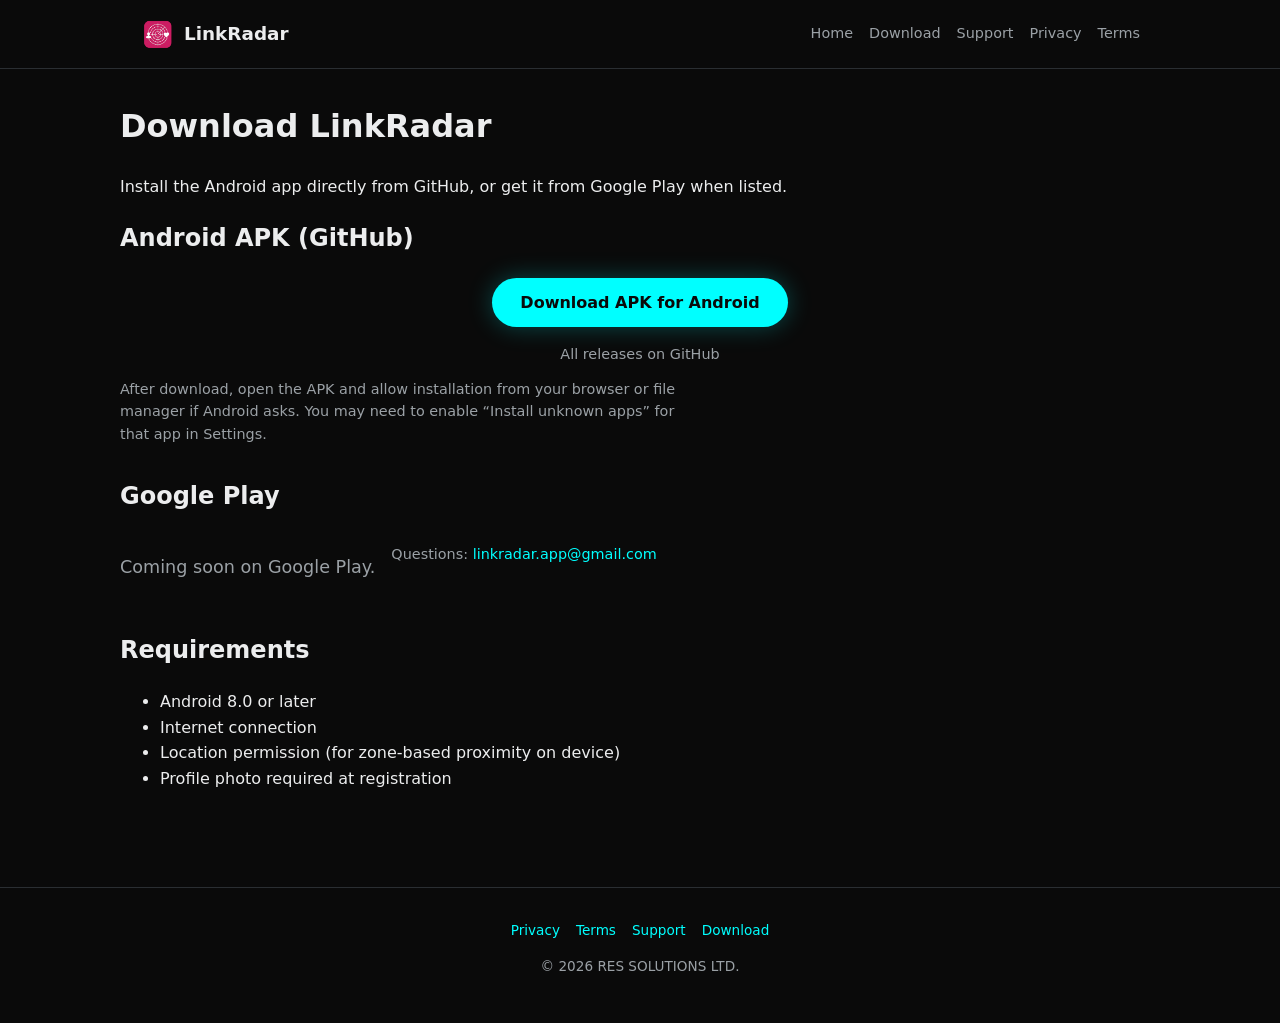
==== download.html @ faa7cb07 "Add LinkRadar marketing site for GitHub Pages Co-authored-by: Cursor <cursoragent@cursor.com>" ====
<!DOCTYPE html>
<html lang="en">
<head>
  <meta charset="utf-8" />
  <meta name="viewport" content="width=device-width, initial-scale=1" />
  <title data-page-title="Download">LinkRadar</title>
  <link rel="stylesheet" href="css/site.css" />
  <script src="js/config.js"></script>
</head>
<body>
  <header class="site-header">
    <div class="container inner">
      <a class="logo" href="index.html">
        <img class="logo-img" src="assets/logo-foreground.png" alt="" width="36" height="36" />
        <span data-site-name>LinkRadar</span>
      </a>
      <nav class="nav">
        <a href="index.html">Home</a>
        <a href="download.html">Download</a>
        <a href="support.html">Support</a>
        <a href="privacy.html">Privacy</a>
        <a href="terms.html">Terms</a>
      </nav>
    </div>
  </header>

  <main class="container legal">
    <h1>Download <span data-site-name></span></h1>
    <p>Install the Android app directly from GitHub, or get it from Google Play when listed.</p>

    <h2>Android APK (GitHub)</h2>
    <div id="github-download" class="github-download"></div>
    <p class="install-note">
      After download, open the APK and allow installation from your browser or file manager if Android asks.
      You may need to enable &ldquo;Install unknown apps&rdquo; for that app in Settings.
    </p>

    <h2>Google Play</h2>
    <div id="store-buttons" class="store-buttons"></div>

    <h2>Requirements</h2>
    <ul>
      <li>Android 8.0 or later</li>
      <li>Internet connection</li>
      <li>Location permission (for zone-based proximity on device)</li>
      <li>Profile photo required at registration</li>
    </ul>
  </main>

  <footer class="site-footer">
    <div class="container">
      <div class="links">
        <a href="privacy.html">Privacy</a>
        <a href="terms.html">Terms</a>
        <a href="support.html">Support</a>
        <a href="download.html">Download</a>
      </div>
      <p>© <span data-year></span> <span data-company-name>RES Solutions Ltd.</span></p>
    </div>
  </footer>
  <script src="js/site.js"></script>
</body>
</html>
---- css/site.css ----
:root {
  --primary: #00ffff;
  --accent-pink: #ff1493;
  --accent-amber: #fbbf24;
  --bg: #0a0a0a;
  --surface: #151718;
  --text: #ecedee;
  --muted: #9ba1a6;
  --border: #2a2e32;
  --max: 1040px;
  --font: system-ui, -apple-system, "Segoe UI", Roboto, sans-serif;
}

* {
  box-sizing: border-box;
}

body {
  margin: 0;
  font-family: var(--font);
  background: var(--bg);
  color: var(--text);
  line-height: 1.6;
}

a {
  color: var(--primary);
  text-decoration: none;
}

a:hover {
  text-decoration: underline;
}

.container {
  max-width: var(--max);
  margin: 0 auto;
  padding: 0 1.25rem;
}

.site-header {
  border-bottom: 1px solid var(--border);
  padding: 1rem 0;
}

.site-header .inner {
  display: flex;
  flex-wrap: wrap;
  align-items: center;
  justify-content: space-between;
  gap: 1rem;
}

.logo {
  display: inline-flex;
  align-items: center;
  gap: 0.5rem;
  font-weight: 700;
  font-size: 1.15rem;
  color: var(--text);
  text-decoration: none;
}

.logo:hover {
  text-decoration: none;
}

/* Logo PNG — transparent background, no extra frame */
.logo-img {
  width: 36px;
  height: 36px;
  object-fit: contain;
  flex-shrink: 0;
  display: block;
}

.hero-logo {
  width: clamp(96px, 18vw, 128px);
  height: auto;
  margin: 0 auto 1.25rem;
  display: block;
  object-fit: contain;
}

.nav {
  display: flex;
  flex-wrap: wrap;
  gap: 1rem;
  font-size: 0.9rem;
}

.nav a {
  color: var(--muted);
}

.nav a:hover {
  color: var(--primary);
}

.hero {
  padding: 3rem 0 2rem;
  text-align: center;
}

.hero h1 {
  font-size: clamp(1.75rem, 5vw, 2.5rem);
  margin: 0 0 0.75rem;
}

.hero-headline {
  font-size: clamp(1.15rem, 3.2vw, 1.35rem);
  font-weight: 600;
  color: var(--primary);
  max-width: 32rem;
  margin: 0 auto 1rem;
  line-height: 1.45;
}

.intro-band {
  padding: 0 0 2.5rem;
  margin-top: -0.5rem;
}

.hero-story {
  max-width: 52rem;
  margin: 0 auto;
  padding: 2rem 2rem 1.75rem;
  background: linear-gradient(180deg, var(--surface) 0%, rgba(21, 23, 24, 0.6) 100%);
  border: 1px solid var(--border);
  border-radius: 20px;
  box-shadow: 0 20px 48px rgba(0, 0, 0, 0.35);
}

.hero-story__lead {
  margin: 0 0 1rem;
  font-size: clamp(1.1rem, 2.5vw, 1.25rem);
  font-weight: 600;
  color: var(--primary);
  line-height: 1.4;
}

.hero-story p {
  margin: 0 0 1.25rem;
  color: var(--text);
  font-size: 1.05rem;
  line-height: 1.65;
}

.hero-story__points {
  margin: 0;
  padding: 0;
  list-style: none;
  display: grid;
  gap: 0.75rem;
  border-top: 1px solid var(--border);
  padding-top: 1.25rem;
}

.hero-story__points li {
  color: var(--muted);
  font-size: 0.98rem;
  line-height: 1.5;
  padding-left: 1.25rem;
  position: relative;
}

.hero-story__points li::before {
  content: "";
  position: absolute;
  left: 0;
  top: 0.55em;
  width: 6px;
  height: 6px;
  border-radius: 50%;
  background: var(--primary);
  box-shadow: 0 0 8px var(--primary);
}

.hero-story__points strong {
  color: var(--text);
  font-weight: 600;
}

@media (min-width: 720px) {
  .hero-story__points {
    grid-template-columns: repeat(3, minmax(0, 1fr));
    gap: 1rem 1.5rem;
  }

  .hero-story__points li {
    padding-left: 0;
    padding-top: 1rem;
    border-top: 2px solid rgba(0, 255, 255, 0.2);
  }

  .hero-story__points li::before {
    top: 0;
    left: 0;
    transform: translateY(-50%);
  }
}

.btn {
  display: inline-block;
  background: var(--primary);
  color: #0a0a0a;
  font-weight: 700;
  padding: 0.75rem 1.75rem;
  border-radius: 999px;
  text-decoration: none;
  box-shadow: 0 0 24px rgba(0, 255, 255, 0.25);
}

.btn:hover {
  filter: brightness(1.08);
  text-decoration: none;
}

.section {
  padding: 2.5rem 0;
}

.section h2 {
  font-size: clamp(1.35rem, 3vw, 1.75rem);
  margin: 0 0 0.75rem;
  color: var(--text);
  font-weight: 700;
}

.section--center {
  text-align: center;
}

.section--center > h2 {
  color: var(--primary);
}

.section-lead {
  color: var(--muted);
  font-size: 1.05rem;
  max-width: 36rem;
  margin: 0 auto 2.25rem;
  line-height: 1.55;
}

/* Symmetric 3×2 feature grid (SaaS landing best practice) */
.features-grid {
  display: grid;
  grid-template-columns: repeat(3, minmax(0, 1fr));
  gap: 1.25rem;
  align-items: stretch;
  text-align: center;
}

.feature-card {
  display: flex;
  flex-direction: column;
  align-items: center;
  padding: 1.5rem 1.25rem;
  min-height: 220px;
  background: var(--surface);
  border: 1px solid var(--border);
  border-radius: 16px;
  transition: border-color 0.2s ease, transform 0.2s ease, box-shadow 0.2s ease;
}

.feature-card:hover {
  border-color: rgba(0, 255, 255, 0.35);
  transform: translateY(-3px);
  box-shadow: 0 12px 32px rgba(0, 0, 0, 0.35);
}

.feature-icon {
  width: 52px;
  height: 52px;
  display: grid;
  place-items: center;
  margin-bottom: 1rem;
  border-radius: 14px;
  background: rgba(0, 255, 255, 0.08);
  color: var(--primary);
}

.feature-icon--amber {
  background: rgba(251, 191, 36, 0.12);
  color: var(--accent-amber);
}

.feature-card h3 {
  margin: 0 0 0.5rem;
  font-size: 1.05rem;
  font-weight: 600;
  color: var(--text);
}

.feature-card p {
  margin: 0;
  color: var(--muted);
  font-size: 0.9rem;
  line-height: 1.5;
  max-width: 18rem;
}

@media (max-width: 900px) {
  .features-grid {
    grid-template-columns: repeat(2, minmax(0, 1fr));
  }
}

@media (max-width: 520px) {
  .features-grid {
    grid-template-columns: 1fr;
    max-width: 22rem;
    margin-left: auto;
    margin-right: auto;
  }

  .feature-card {
    min-height: 0;
  }
}

.steps {
  list-style: none;
  padding: 0;
  margin: 0;
  counter-reset: step;
}

.steps li {
  counter-increment: step;
  padding: 0.75rem 0 0.75rem 2.5rem;
  position: relative;
  border-bottom: 1px solid var(--border);
}

.steps li::before {
  content: counter(step);
  position: absolute;
  left: 0;
  font-weight: 700;
  color: var(--primary);
}

.steps--centered {
  max-width: 32rem;
  margin: 0 auto;
  text-align: left;
}

.disclaimer {
  background: var(--surface);
  border-left: 3px solid var(--primary);
  padding: 1rem 1.25rem;
  font-size: 0.85rem;
  color: var(--muted);
}

.legal {
  padding: 2rem 0 3rem;
}

.legal h1 {
  margin-top: 0;
}

.legal .updated {
  color: var(--muted);
  font-size: 0.85rem;
}

.legal-body h2 {
  font-size: 1.1rem;
  margin-top: 1.5rem;
}

.store-buttons {
  display: flex;
  flex-wrap: wrap;
  gap: 1rem;
  justify-content: center;
  margin: 2rem 0;
}

.store-badge {
  display: inline-block;
  padding: 0.85rem 1.5rem;
  background: var(--surface);
  border: 1px solid var(--border);
  border-radius: 10px;
  font-weight: 600;
  color: var(--text);
}

.coming-soon {
  text-align: center;
  color: var(--muted);
  font-size: 1.1rem;
}

.coming-soon-sub {
  text-align: center;
  color: var(--muted);
  font-size: 0.9rem;
  margin-top: 0.5rem;
}

.github-download {
  text-align: center;
  margin: 1.25rem 0 0.75rem;
}

.github-download .btn-download-apk {
  display: inline-block;
}

.github-releases-link {
  margin: 1rem 0 0;
  font-size: 0.9rem;
  color: var(--muted);
}

.github-releases-link a {
  color: var(--muted);
}

.github-releases-link a:hover {
  color: var(--primary);
}

.install-note {
  color: var(--muted);
  font-size: 0.9rem;
  max-width: 36rem;
  line-height: 1.55;
  margin: 0 0 2rem;
}

.legal .store-buttons {
  justify-content: flex-start;
  margin: 1rem 0 2rem;
}

.incoming-hint {
  margin-top: 1rem;
  font-size: 0.85rem;
  color: var(--muted);
  text-align: center;
  max-width: 40rem;
  margin-left: auto;
  margin-right: auto;
}

.screenshot-note {
  color: var(--muted);
  font-size: 0.9rem;
  margin-bottom: 1rem;
}

.screenshot-grid {
  display: grid;
  gap: 1.5rem;
  grid-template-columns: repeat(3, minmax(0, 1fr));
  align-items: end;
  max-width: 720px;
  margin: 0 auto;
}

@media (max-width: 640px) {
  .screenshot-grid {
    grid-template-columns: 1fr;
    max-width: 240px;
  }
}

.screenshot-figure {
  margin: 0;
  text-align: center;
}

.screenshot-figure img {
  width: 100%;
  max-width: 220px;
  height: auto;
  border-radius: 16px;
  border: 1px solid var(--border);
  box-shadow: 0 8px 32px rgba(0, 0, 0, 0.4);
}

.screenshot-figure figcaption {
  margin-top: 0.5rem;
  font-size: 0.85rem;
  color: var(--muted);
}

.faq dt {
  font-weight: 600;
  margin-top: 1rem;
}

.faq dd {
  margin: 0.25rem 0 0;
  color: var(--muted);
}

.site-footer {
  border-top: 1px solid var(--border);
  padding: 2rem 0;
  margin-top: 2rem;
  text-align: center;
  font-size: 0.85rem;
  color: var(--muted);
}

.site-footer .links {
  display: flex;
  flex-wrap: wrap;
  justify-content: center;
  gap: 1rem;
  margin-bottom: 0.75rem;
}
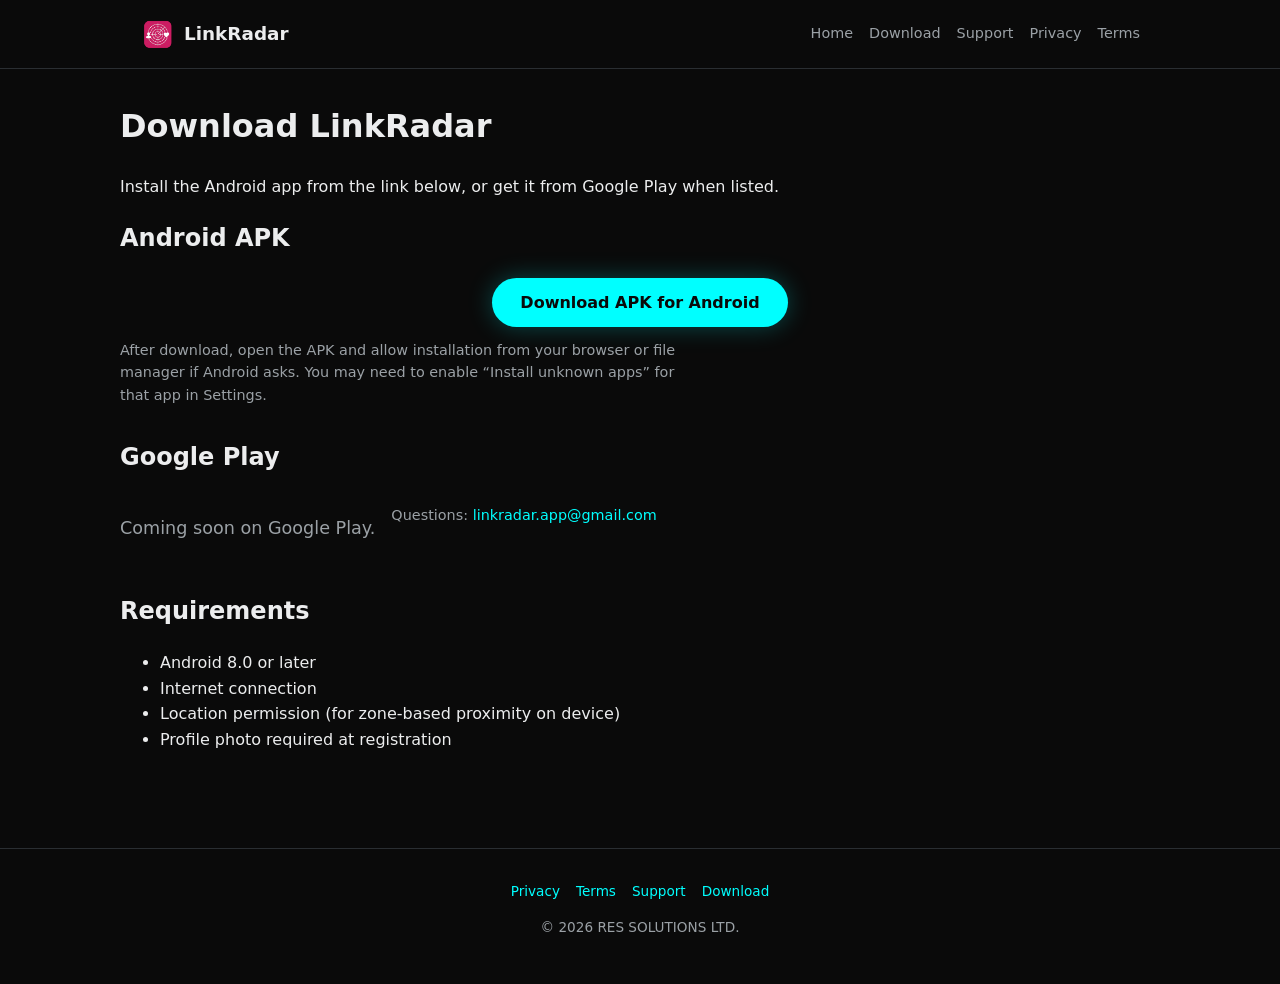
==== commit 6adb2983: "Download: single APK link only, no public releases list Co-authored-by: Cursor <cursoragent@cursor.c" ====
--- a/download.html
+++ b/download.html
@@ -26,9 +26,9 @@
 
   <main class="container legal">
     <h1>Download <span data-site-name></span></h1>
-    <p>Install the Android app directly from GitHub, or get it from Google Play when listed.</p>
+    <p>Install the Android app from the link below, or get it from Google Play when listed.</p>
 
-    <h2>Android APK (GitHub)</h2>
+    <h2>Android APK</h2>
     <div id="github-download" class="github-download"></div>
     <p class="install-note">
       After download, open the APK and allow installation from your browser or file manager if Android asks.
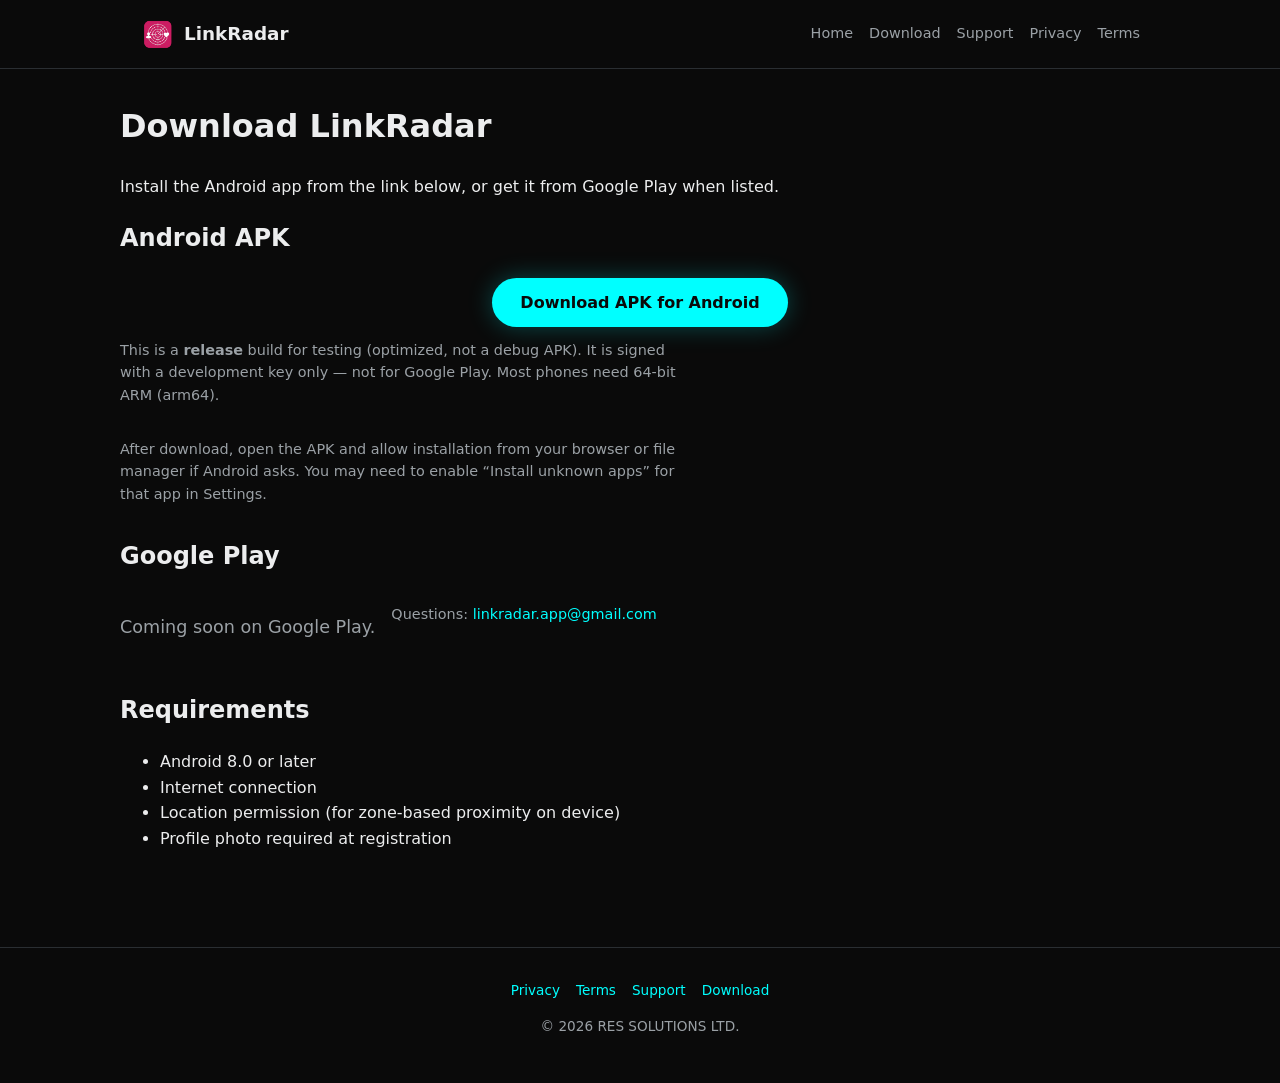
==== commit bb175dd1: "Download page: release APK note and docs Co-authored-by: Cursor <cursoragent@cursor.com>" ====
--- a/download.html
+++ b/download.html
@@ -31,6 +31,10 @@
     <h2>Android APK</h2>
     <div id="github-download" class="github-download"></div>
     <p class="install-note">
+      This is a <strong>release</strong> build for testing (optimized, not a debug APK). It is signed with a
+      development key only — not for Google Play. Most phones need 64-bit ARM (arm64).
+    </p>
+    <p class="install-note">
       After download, open the APK and allow installation from your browser or file manager if Android asks.
       You may need to enable &ldquo;Install unknown apps&rdquo; for that app in Settings.
     </p>
--- a/css/site.css
+++ b/css/site.css
@@ -414,20 +414,6 @@
   display: inline-block;
 }
 
-.github-releases-link {
-  margin: 1rem 0 0;
-  font-size: 0.9rem;
-  color: var(--muted);
-}
-
-.github-releases-link a {
-  color: var(--muted);
-}
-
-.github-releases-link a:hover {
-  color: var(--primary);
-}
-
 .install-note {
   color: var(--muted);
   font-size: 0.9rem;
